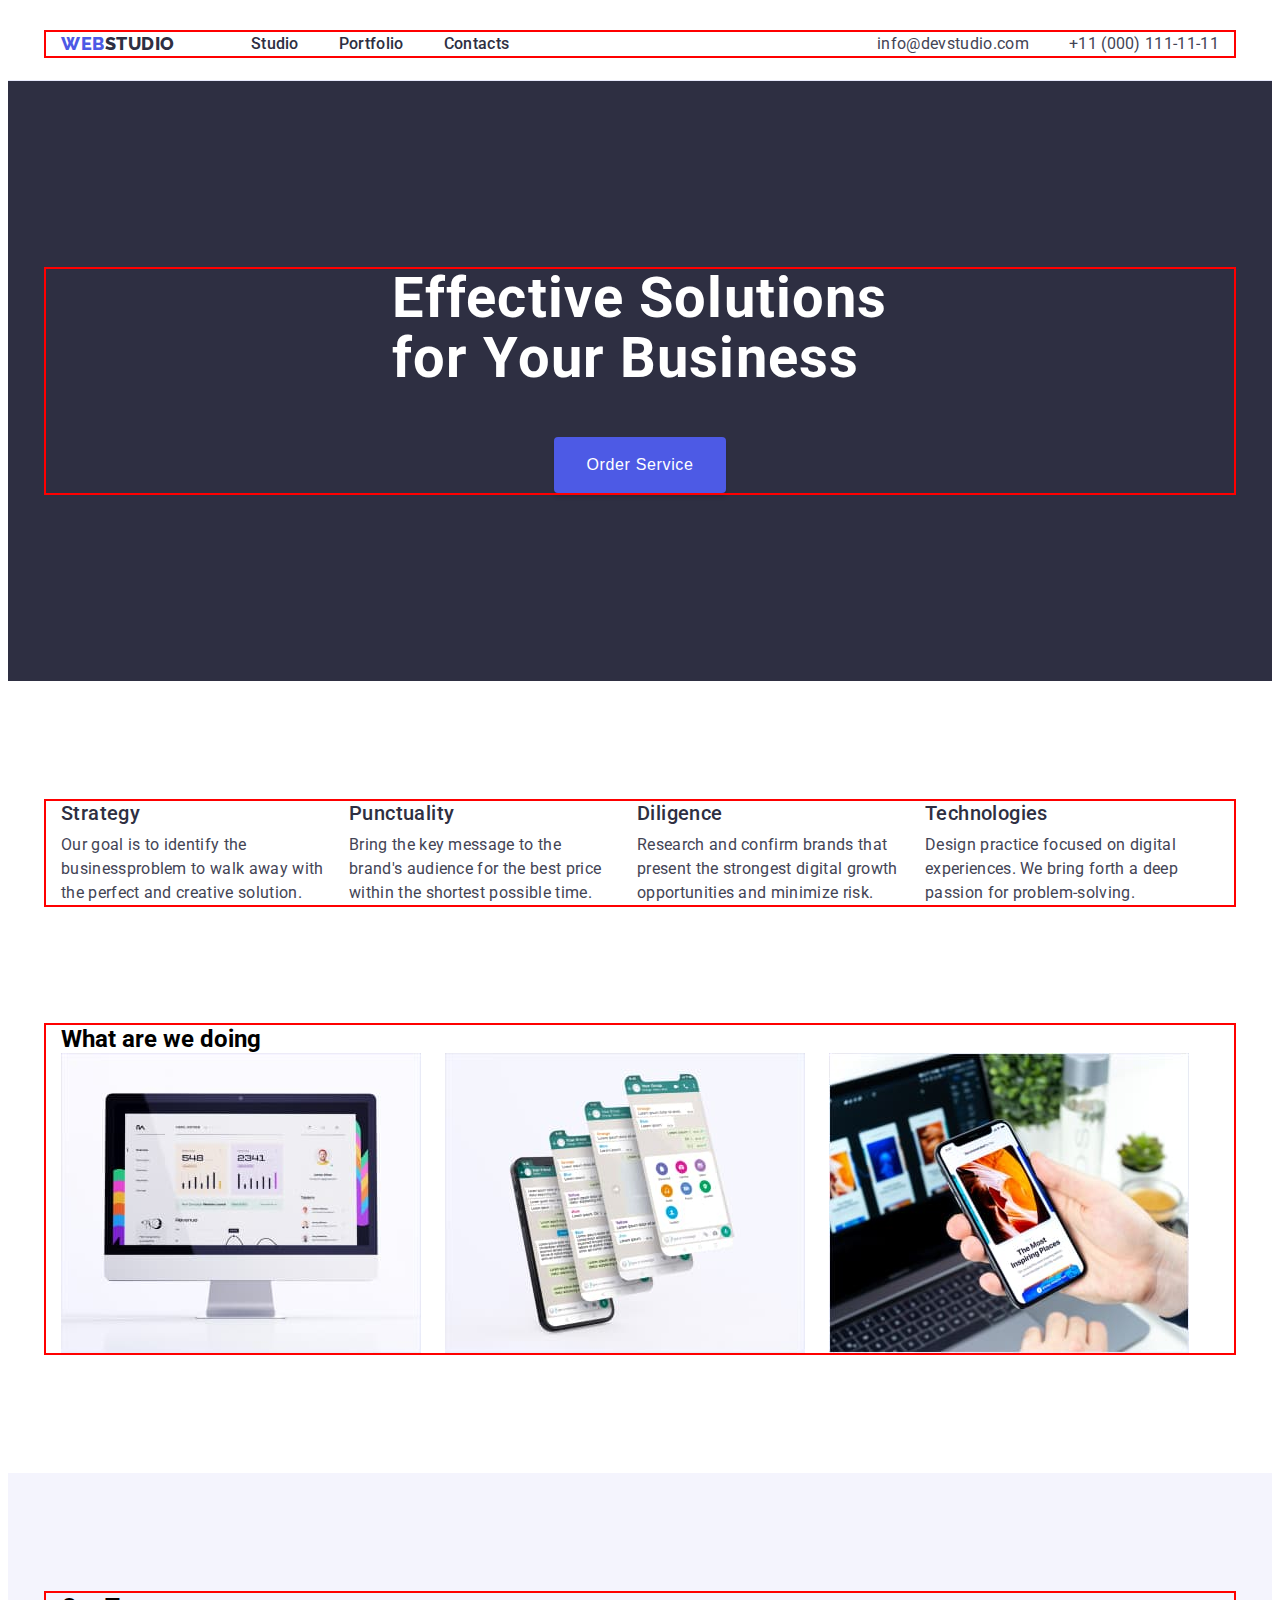
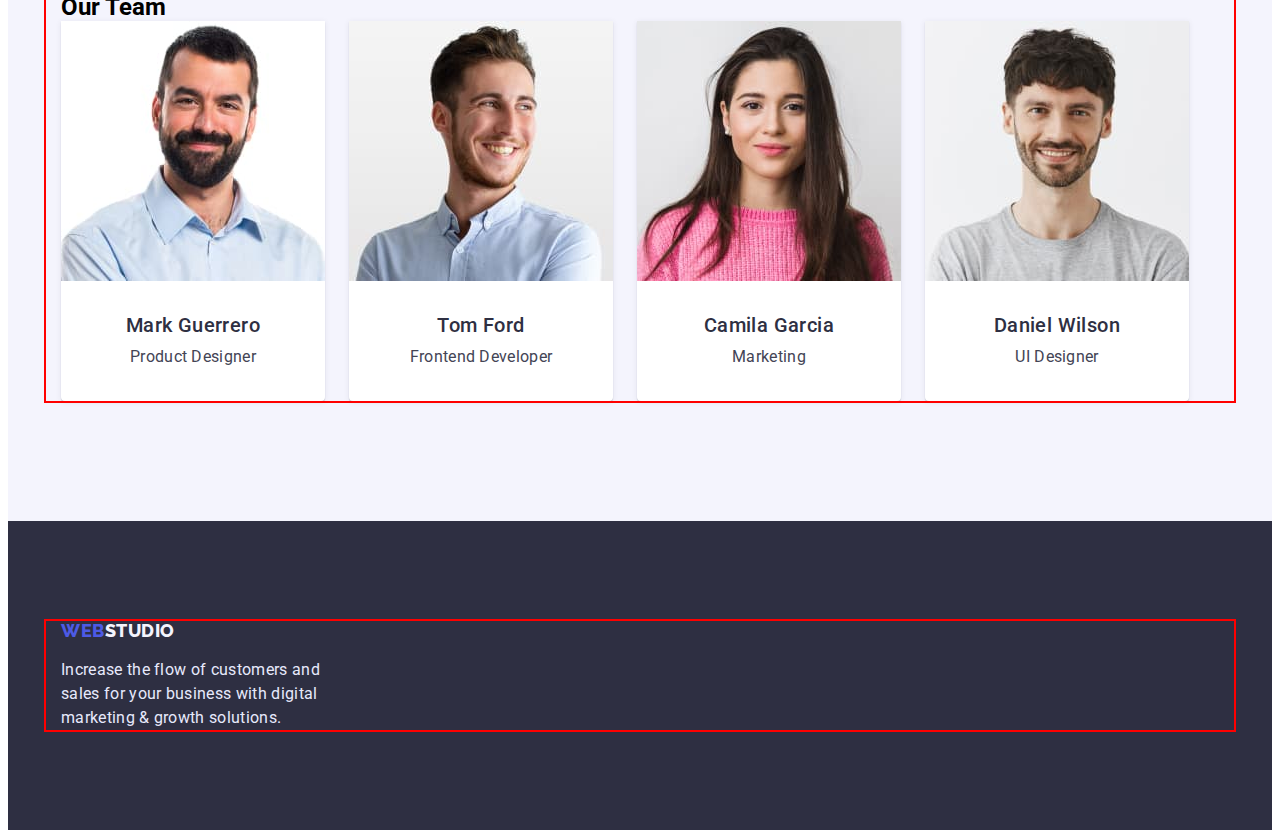
==== index.html @ b6e109b3 "new homework-4" ====
<!DOCTYPE html>
<html lang="en">

<head>
  <meta charset="UTF-8">
  <meta http-equiv="X-UA-Compatible" content="IE=edge">
  <meta name="viewport" content="width=device-width, initial-scale=1.0">
  <title>WebStudio</title>
  <link rel="preconnect" href="https://fonts.googleapis.com">
  <link rel="preconnect" href="https://fonts.gstatic.com" crossorigin>
  <link href="https://fonts.googleapis.com/css2?family=Raleway:wght@800&family=Roboto:wght@400;500;700;900&display=swap"
    rel="stylesheet" />
  <link rel="stylesheet" href="https://cdnjs.cloudflare.com/ajax/libs/modern-normalize/1.1.0/modern-normalize.min.css"
      integrity="sha512-wpPYUAdjBVSE4KJnH1VR1HeZfpl1ub8YT/NKx4PuQ5NmX2tKuGu6U/JRp5y+Y8XG2tV+wKQpNHVUX03MfMFn9Q=="
      crossorigin="anonymous" referrerpolicy="no-referrer" />
  
  <link rel="stylesheet" href="./css/styles.css">
</head>

<body>

  <header class="header">
    <div class="container header-container">
    <nav class="header-nav">
      <a class="header-logo link" href="/"><span class="header-logo-web">Web</span>Studio</a>
      <ul class="header-menu list">
        <li class="header-menu-item">
          <a class="header-menu-link link" href="#Studio">Studio</a>
        </li>
        <li class="header-menu-item">
          <a class="header-menu-link link" href="./portfolio.html">Portfolio</a>
        </li>
        <li class="header-menu-item">
          <a class="header-menu-link link" href="#Contacts">Contacts</a>
        </li>
      </ul>
    </nav>
    <address class="address">
      <ul class="address-menu list">
        <li class="address-item">
          <a class="mail link" href="mailto:info@devstudio.com">info@devstudio.com</a>
        </li>
        <li class="address-item">
          <a class="phone-number link" href="tel:+11(000)1111111">+11 (000) 111-11-11</a>
        </li>
      </ul>
    </address>
  </div>
  </header>

  <main>

    <section class="hero">
      <div class="container">
      <h1 class="hero-title">Effective Solutions for Your Business</h1>
      <button class="btn" type="button">Order Service</button>
      </div>
    </section>

    <section class="section">
      <div class="container">
      <h2 class="visually-hidden">features</h2>
      <ul class="features-menu list">
        <li class="features-item">
          <h3 class="features-title">Strategy</h3>
          <p class="features-text">
            Our goal is to identify the businessproblem to walk away with the
            perfect and creative solution.
          </p>
        </li>
      <li class="features-item">
          <h3 class="features-title">Punctuality</h3>
          <p class="features-text">
            Bring the key message to the brand's audience for the best price
            within the shortest possible time.
          </p>
        </li>
        <li class="features-item">
          <h3 class="features-title">Diligence</h3>
          <p class="features-text">
            Research and confirm brands that present the strongest digital
            growth opportunities and minimize risk.
          </p>
        </li>
        <li class="features-item">
          <h3 class="features-title">Technologies</h3>
          <p class="features-text">
            Design practice focused on digital experiences. We bring forth a
            deep passion for problem-solving.
          </p>
        </li>
      </ul>
    </div>
    </section>

    <section class="product">
      <div class="container">
      <h2 class="title">What are we doing</h2>
      <ul class="product-menu">
        <li class="product-item list">
          <img class="product-foto" src="./images/section2(1)/monitor.img.1.jpg" alt="monitor" width="360"
            height="300" />
        </li>
        <li class="product-item list">
          <img class="product-foto" src="./images/section2(1)/phone.img.2.jpg" alt="phone" width="360" height="300" />
        </li>
        <li class="product-item list">
          <img class="product-foto" src="./images/section2(1)/phone.img.3.jpg" alt="phone" width="360" height="300" />
        </li>
      </ul>
    </div>
    </section>

    <section class="team-section section">
      <div class="container">
      <h2 class="title">Our Team</h2>
      <ul class="team-menu foto">
        <li class="team-item list">
          <img class="team-foto" src="./images/section3(1)/mark-guerrero.img.jpg" alt="photos of employees" width="264"
            height="260" />
            <div class="team-description">
          <h3 class="team-title-foto">Mark Guerrero</h3>
          <p class="team-text">Product Designer</p>
        </div>
        </li>
        <li class="team-item list">
          <img class="team-foto" src="./images/section3(1)/tom-ford.img.jpg" alt="photos of employees" width="264"
            height="260" />
            <div class="team-description">
          <h3 class="team-title-foto">Tom Ford</h3>
          <p class="team-text">Frontend Developer</p>
        </div>
        </li>
        <li class="team-item list">
          <img class="team-foto" src="./images/section3(1)/camila-garcia.img.jpg" alt="photos of employees" width="264"
            height="260" />
            <div class="team-description">
          <h3 class="team-title-foto">Camila Garcia</h3>
          <p class="team-text">Marketing</p>
        </div>
        </li>
        <li class="team-item list">
          <img class="team-foto" src="./images/section3(1)/daniel-wilson.img.jpg" alt="photos of employees" width="264"
            height="260" />
            <div class="team-description">
          <h3 class="team-title-foto">Daniel Wilson</h3>
          <p class="team-text">UI Designer</p>
        </div>
        </li>
      </ul>
    </div>
    </section>
  </main>

  <footer class="footer"> 
    <div class="container">
    <a class="footer-link link" href="./index.html"><span class="logo-web">Web</span>Studio</a>
    <p class="footer-text">
      Increase the flow of customers and sales for your business with digital
      marketing & growth solutions.
    </p>
  </div>
  </footer>
</body>

</html>
---- css/styles.css ----
:root {

    --acent-color: #404BBF;
    --primary-acent-color: #E7E9FC;
    --secondary-acent-color: #4D5AE5;
    --tertiary-acent-color: #F4F4FD;
    --primary-font: 'Roboto', sans-serif;
    --secondary-font: 'Raleway', sans-serif;
    --primary-text-color: #2E2F42;
    --secondary-text-color: #434455;
    --tertiary-text-color: #FFFFFF;
}

ul {
    list-style: none;
    padding: 0;
    margin: 0;
}

h1,
h2,
h3,
p {
    margin: 0;
    margin-bottom: 0;
}

a {
    text-decoration: none;
}

img {
    display: block;
    height: auto;
    width: 100%;
}

address {
    font-style: normal;
}

.visually-hidden {
    position: absolute;
    width: 1px;
    height: 1px;
    margin: -1px;
    border: 0;
    padding: 0;

    white-space: nowrap;
    clip-path: inset(100%);
    clip: rect(0 0 0 0);
    overflow: hidden;
}

.list {
    list-style: none;
}

.link {
    text-decoration: none;
}


body {
    font-family: var(--primary-font);
    background-color: var(--tertiary-text-color)
}

.container {
    width: 1158px;
    margin-left: auto;
    margin-right: auto;
    padding-left: 15px;
    padding-right: 15px;
    outline: 2px solid red;
}

.title-two {
    margin-bottom: 72px;
    font-size: 36px;
    line-height: 1.11;
    text-align: center;
    letter-spacing: 0.02em;
    text-transform: capitalize;
    color: var(--primary-text-color);
}

.section {
    padding-top: 120px;
    padding-bottom: 120px;
}

/*============================= HEADER ====================== */

.header {
    padding-top: 24px;
    padding-bottom: 24px;
    border-bottom: 1px solid #E7E9FC;
}

.header-container {
    display: flex;
    align-items: center;
    justify-content: space-between;
}

.header-nav {
    display: flex;
    align-items: center;
}

.header-logo {
    font-family: var(--secondary-font);
    font-weight: 800;
    font-size: 18px;
    line-height: 1.33;
    letter-spacing: 0.03em;
    text-transform: uppercase;
    color: var(--primary-text-color);
    margin-right: 76px;
}

.header-logo-web {
    font-family: var(--secondary-font);
    font-weight: 800;
    font-size: 18px;
    line-height: 1.33;
    letter-spacing: 0.03em;
    text-transform: uppercase;
    color: var(--secondary-acent-color);
}

.header-menu {
    display: flex;
    align-items: center;
}

.header-menu-item:not(:last-child) {
    margin-right: 40px;
}

.header-menu-link {
    font-weight: 500;
    line-height: 1.5;
    letter-spacing: 0.02em;
    color: var(--primary-text-color);
}

.header-menu-link:hover,
.header-menu-link:focus {
    color: var(--acent-color);
}

.address-menu {
    display: flex;
    align-items: center;
}

.mail {
    font-style: normal;
    line-height: 1.5;
    letter-spacing: 0.02em;
    color: var(--secondary-text-color);
    margin-right: 40px;
}

.mail:hover,
.mail:focus {
    color: var(--acent-color);
}

.phone-number {
    font-style: normal;
    font-size: 16px;
    line-height: 1.5;
    letter-spacing: 0.02em;

    color: var(--secondary-text-color);
}

.phone-number:hover,
.phone-number:focus {
    color: var(--acent-color);
}


/*===================== MEIN =====================*/

/*===================== HERO =====================*/

.hero {
    padding-top: 188px;
    padding-bottom: 188px;
    background: var(--primary-text-color)
}

.hero-title {
    font-size: 56px;
    line-height: 1.07;
    letter-spacing: 0.02em;
    margin-bottom: 48px;
    max-width: 496px;
    margin-left: auto;
    margin-right: auto;

    color: var(--tertiary-text-color);
}

.btn {
    font-weight: 500;
    font-size: 16px;
    line-height: 1.5;
    letter-spacing: 0.04em;
    display: block;
    align-items: center;
    margin-left: auto;
    margin-right: auto;
    min-width: 169px;
    padding: 16px 32px;
    color: var(--tertiary-text-color);
    background-color: var(--secondary-acent-color);
    box-shadow: 0px 4px 4px rgba(0, 0, 0, 0.15);
    border-radius: 4px;
    border: none;
    cursor: pointer;

}

.text-btn:hover,
.text-btn:focus {
    background-color: var(--acent-color);
    color: var(--tertiary-text-color);
}

/* ====================== FEATURES ================= */

.features-menu {
    display: flex;
    gap: 24px;
}

.features-item {
    width: 264px;
}

.features-title {
    font-weight: 500;
    font-size: 20px;
    line-height: 1.2;
    letter-spacing: 0.02em;
    margin-bottom: 8px;
    color: var(--primary-text-color);
}

.features-text {
    line-height: 1.5;
    letter-spacing: 0.02em;
    color: var(--secondary-text-color);
}

/* ======================= PRODUCT ================ */
.product {
    padding-bottom: 120px;
}

.product-menu {
    display: flex;
    gap: 24px;
}




/*  SECTION-TEAM   */

.section {
    padding-top: 120px;
    padding-bottom: 120px;
}

.team-section {
    background: var(--tertiary-acent-color)
}

.team-menu {
    display: flex;
    gap: 24px;
}

.team-item {
    background: #FFFFFF;
    box-shadow: 0px 1px 6px rgba(46, 47, 66, 0.08), 0px 1px 1px rgba(46, 47, 66, 0.16), 0px 2px 1px rgba(46, 47, 66, 0.08);
    border-radius: 0px 0px 4px 4px;
}

.team-description {
    padding-top: 32px;
    padding-bottom: 32px;
}

.team-title-foto {
    margin-bottom: 8px;
    font-weight: 500;
    font-size: 20px;
    line-height: 1.2;
    text-align: center;
    letter-spacing: 0.02em;

    color: var(--primary-text-color);
}

.team-text {
    line-height: 1.5;
    text-align: center;
    letter-spacing: 0.02em;
    color: var(--secondary-text-color);
}

/* ========= PORTFOLIO ============ */

.portfolio {
    padding-top: 96px;
    padding-bottom: 120px;
}

.filter-btn {
    margin-bottom: 72px;
    display: block;
    font-weight: 500;
    font-size: 16px;
    line-height: 1.5;
    letter-spacing: 0.04em;
    padding: 12px 24px;
    border: 1px solid #E7E9FC;
    border-radius: 4px;
    color: var(--acent-color);
    background: var(--tertiary-acent-color);
}

.filter-menu {
    justify-content: center;
    display: flex;
    gap: 24px;
}

.filter-btn:hover,
.filter-btn:focus {
    background-color: var(--acent-color);
    color: var(--tertiary-text-color);
}

.portfolio-menu {
    display: flex;
    align-items: center;
    flex-wrap: wrap;
    gap: 24px;

}

.portfolio-item {
    flex-basis: calc((100% - 234) / 9);
}

.portfolio-description {
    
    background: #FFFFFF;
    border: 1px solid #E7E9FC;
    padding-top: 32px;
    padding-bottom: 32px;
    padding-left: 16px;
}

.portfolio-title {
    font-weight: 500;
    font-size: 20px;
    line-height: 1.2;
    letter-spacing: 0.02em;
    margin-bottom: 8px;
    color: var(--primary-text-color);
}

.portfolio-text {
    line-height: 1.5;
    letter-spacing: 0.02em;
    color: var(--secondary-text-color);
}


/*=================== FOOTER ============ */

.footer {
    padding-top: 100px;
    padding-bottom: 100px;
    background: var(--primary-text-color);
}

.footer-link {

    font-family: var(--secondary-font);
    font-weight: 800;
    font-size: 18px;
    line-height: 1.16;
    letter-spacing: 0.03em;
    text-transform: uppercase;

    color: var(--tertiary-acent-color);
}

.logo-web {

    font-family: var(--secondary-font);
    font-weight: 800;
    font-size: 18px;
    line-height: 1.16;
    letter-spacing: 0.03em;
    text-transform: uppercase;
    color: var(--secondary-acent-color)
}

.footer-text {
    margin-top: 16px;
    max-width: 264px;
    line-height: 1.5;
    letter-spacing: 0.02em;
    color: var(--primary-acent-color);
}
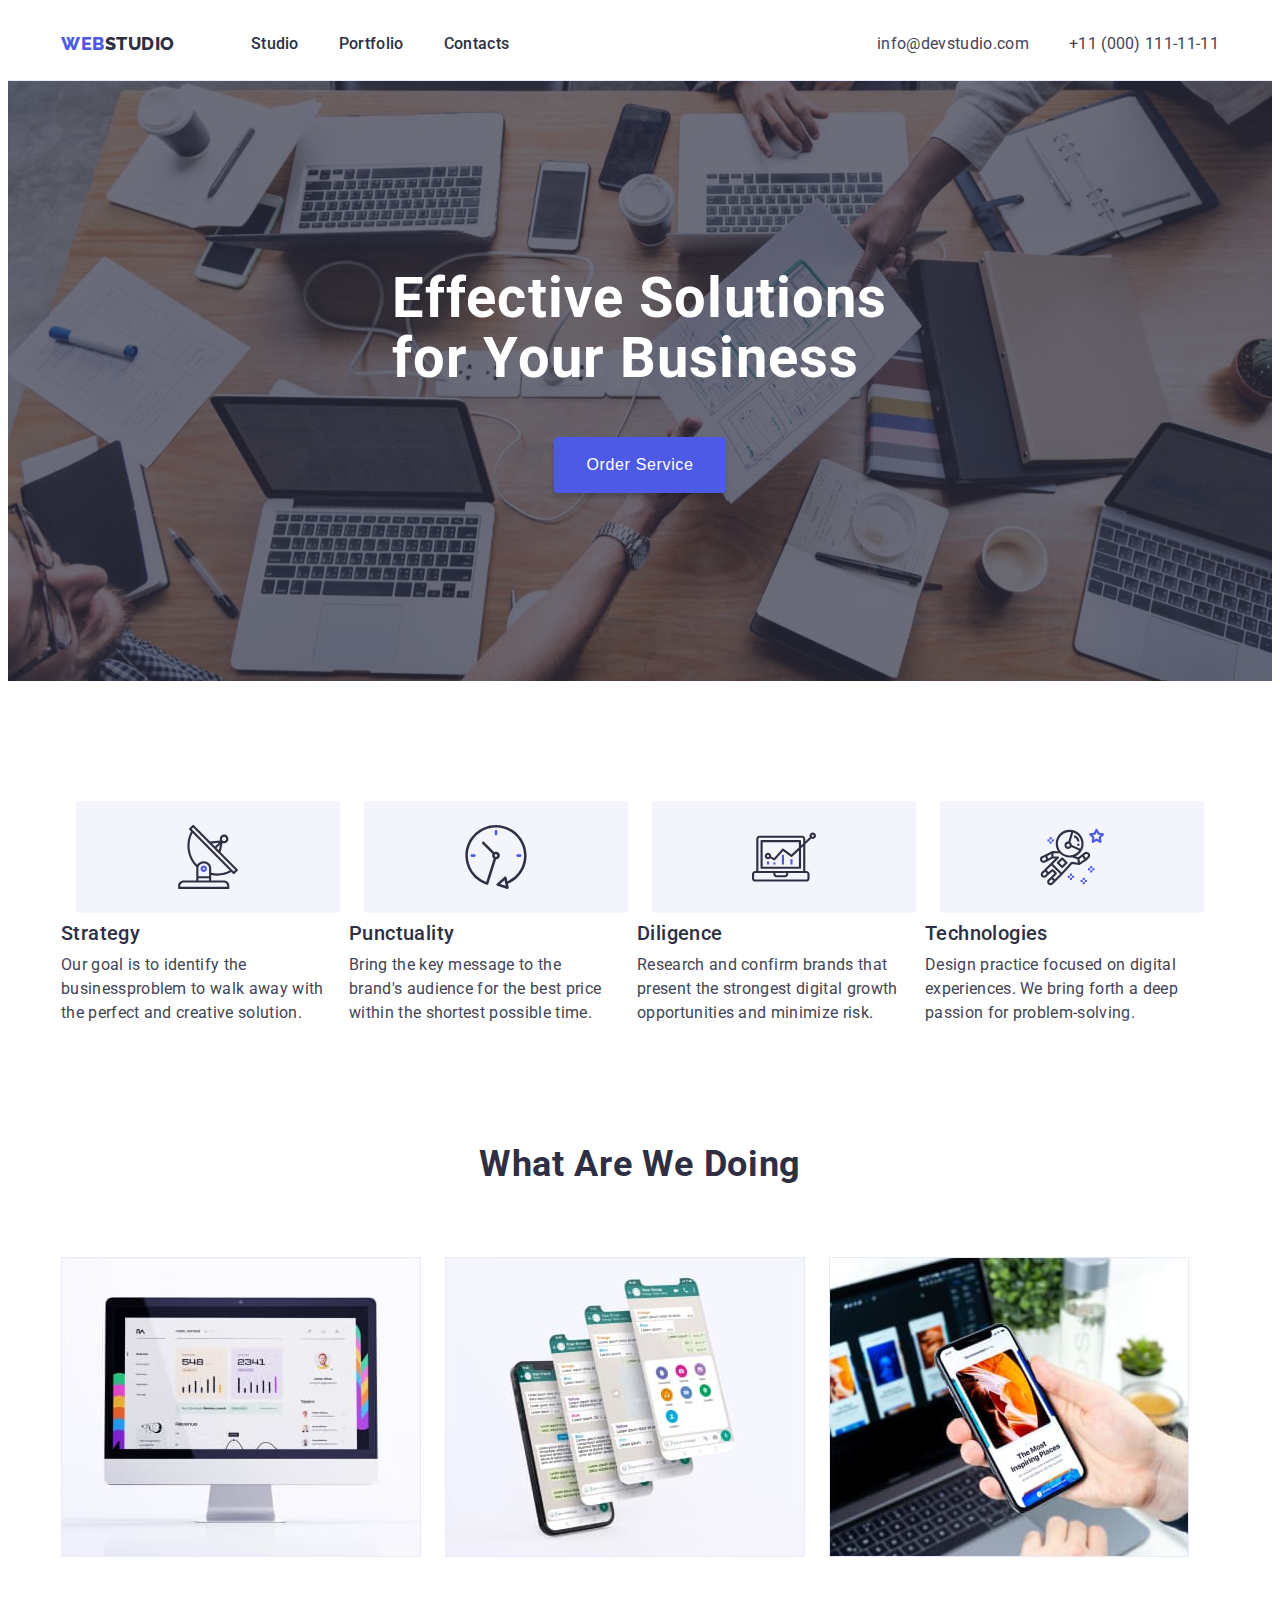
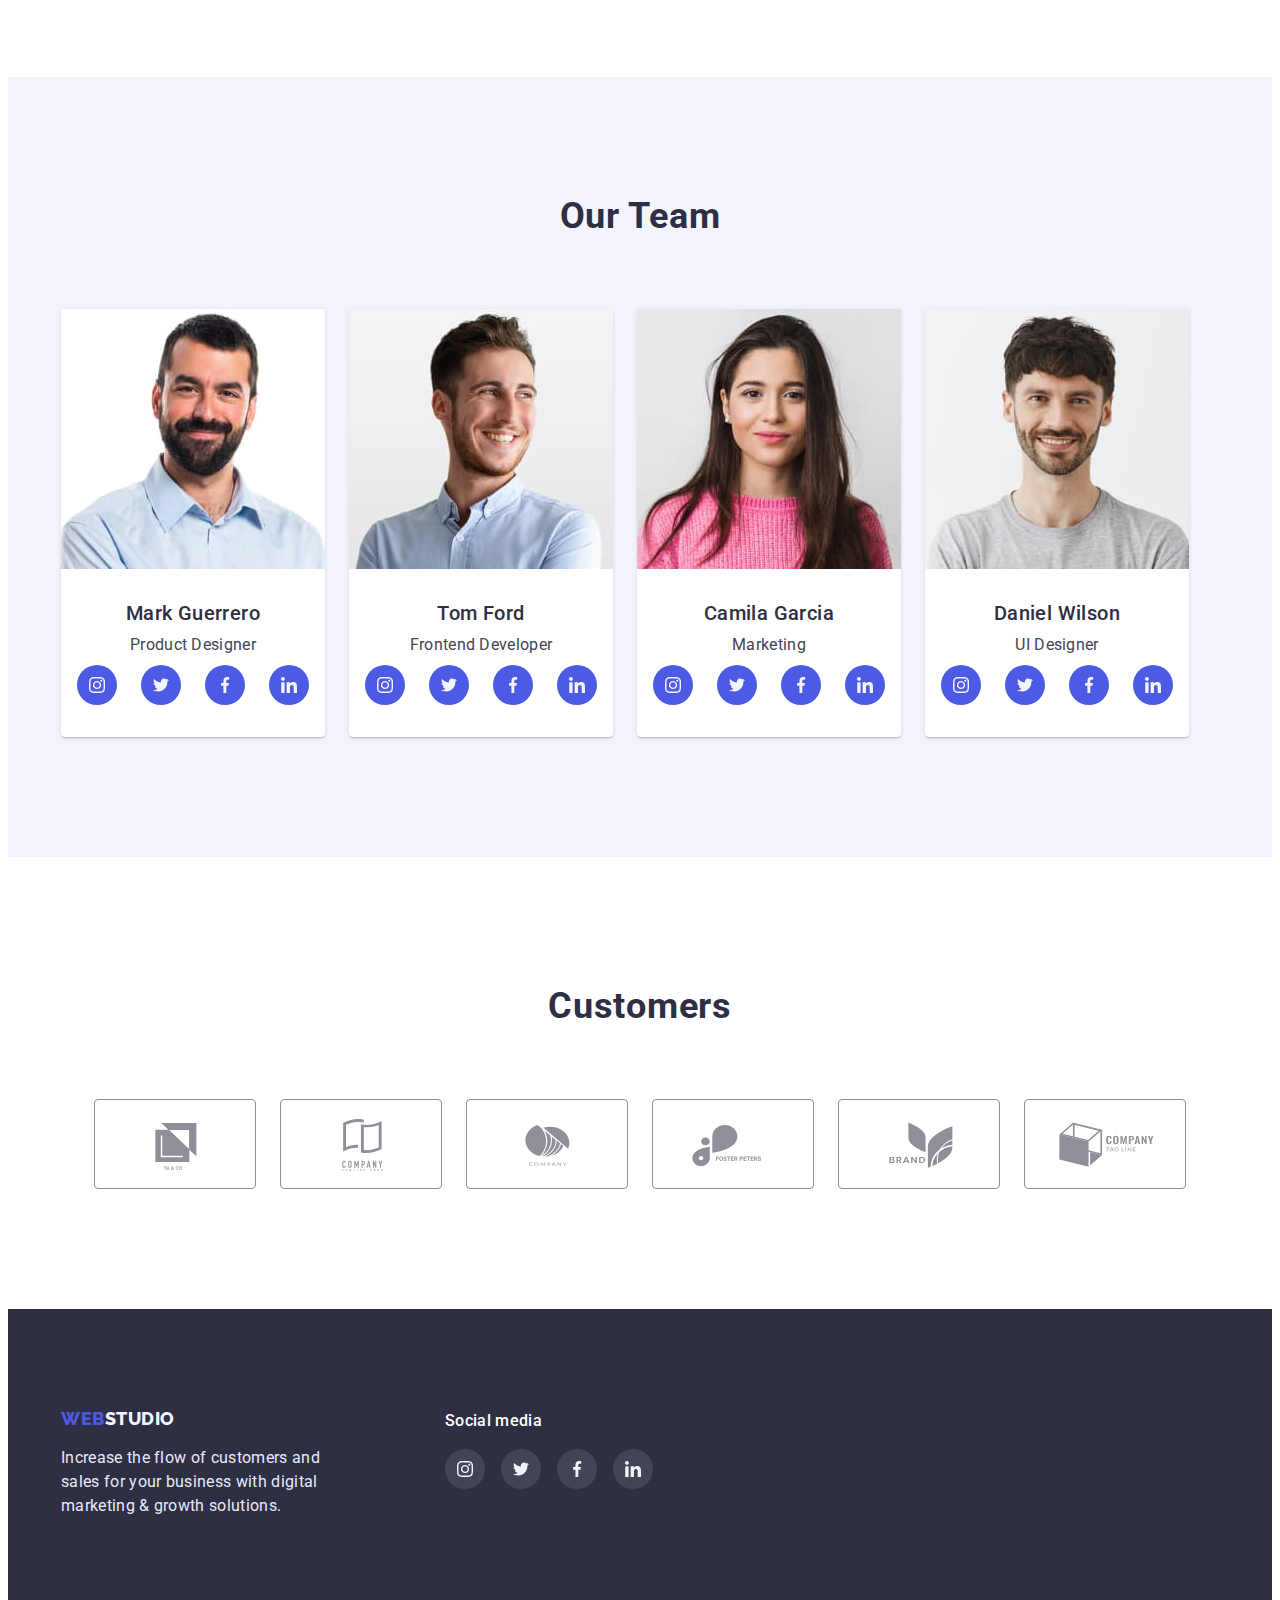
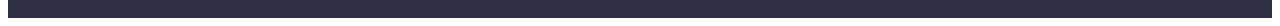
==== commit a2953d46: "finish homework-4" ====
--- a/index.html
+++ b/index.html
@@ -60,6 +60,36 @@
     <section class="section">
       <div class="container">
       <h2 class="visually-hidden">features</h2>
+      <ul class="social-list">
+        <li class="features-social-list-item">
+          <a href="" class="features-social-list-link">
+            <svg class="features-socisl-list-icon" width="64" height="64">
+              <use href="./images/sprite.svg.svg#icon-antenna-1"></use>
+            </svg>
+          </a>
+        </li>
+        <li class="features-social-list-item">
+          <a href="" class="features-social-list-link">
+            <svg class="features-socisl-list-icon" width="64" height="64">
+              <use href="./images/sprite.svg.svg#icon-clock-1"></use>
+            </svg>
+          </a>
+        </li>
+        <li class="features-social-list-item">
+          <a href="" class="features-social-list-link">
+            <svg class="features-socisl-list-icon" width="64" height="64">
+              <use href="./images/sprite.svg.svg#icon-diagram-1"></use>
+            </svg>
+          </a>
+        </li>
+        <li class="features-social-list-item">
+          <a href="" class="features-social-list-link">
+            <svg class="features-socisl-list-icon" width="64" height="64">
+              <use href="./images/sprite.svg.svg#icon-astronaut-1"></use>
+            </svg>
+          </a>
+        </li>
+      </ul>
       <ul class="features-menu list">
         <li class="features-item">
           <h3 class="features-title">Strategy</h3>
@@ -121,6 +151,36 @@
             <div class="team-description">
           <h3 class="team-title-foto">Mark Guerrero</h3>
           <p class="team-text">Product Designer</p>
+          <ul class="social-list list">
+            <li class="social-list-item">
+              <a href="" class="social-list-link">
+                <svg class="socisl-list-icon" width="16" height="16" >
+                  <use href="./images/sprite.svg.svg#icon-instagram-2"></use>
+                </svg>
+              </a>
+            </li>
+            <li class="social-list-item">
+              <a href="" class="social-list-link">
+                <svg class="socisl-list-icon" width="16" height="16" >
+                  <use href="./images/sprite.svg.svg#icon-twitter-1"></use>
+                </svg>
+              </a>
+            </li>
+            <li class="social-list-item">
+              <a href="" class="social-list-link">
+                <svg class="socisl-list-icon" width="16" height="16" >
+                  <use href="./images/sprite.svg.svg#icon-facebook-1"></use>
+                </svg>
+              </a>
+            </li>
+            <li class="social-list-item">
+              <a href="" class="social-list-link">
+                <svg class="socisl-list-icon" width="16" height="16" >
+                  <use href="./images/sprite.svg.svg#icon-linkedin-1"></use>
+                </svg>
+              </a>
+            </li>
+          </ul>
         </div>
         </li>
         <li class="team-item list">
@@ -129,6 +189,36 @@
             <div class="team-description">
           <h3 class="team-title-foto">Tom Ford</h3>
           <p class="team-text">Frontend Developer</p>
+          <ul class="social-list list">
+            <li class="social-list-item">
+              <a href="" class="social-list-link">
+                <svg class="socisl-list-icon" width="16" height="16">
+                  <use href="./images/sprite.svg.svg#icon-instagram-2"></use>
+                </svg>
+              </a>
+            </li>
+            <li class="social-list-item">
+              <a href="" class="social-list-link">
+                <svg class="socisl-list-icon" width="16" height="16">
+                  <use href="./images/sprite.svg.svg#icon-twitter-1"></use>
+                </svg>
+              </a>
+            </li>
+            <li class="social-list-item">
+              <a href="" class="social-list-link">
+                <svg class="socisl-list-icon" width="16" height="16">
+                  <use href="./images/sprite.svg.svg#icon-facebook-1"></use>
+                </svg>
+              </a>
+            </li>
+            <li class="social-list-item">
+              <a href="" class="social-list-link">
+                <svg class="socisl-list-icon" width="16" height="16">
+                  <use href="./images/sprite.svg.svg#icon-linkedin-1"></use>
+                </svg>
+              </a>
+            </li>
+          </ul>
         </div>
         </li>
         <li class="team-item list">
@@ -137,6 +227,36 @@
             <div class="team-description">
           <h3 class="team-title-foto">Camila Garcia</h3>
           <p class="team-text">Marketing</p>
+          <ul class="social-list list">
+            <li class="social-list-item">
+              <a href="" class="social-list-link">
+                <svg class="socisl-list-icon" width="16" height="16">
+                  <use href="./images/sprite.svg.svg#icon-instagram-2"></use>
+                </svg>
+              </a>
+            </li>
+            <li class="social-list-item">
+              <a href="" class="social-list-link">
+                <svg class="socisl-list-icon" width="16" height="16">
+                  <use href="./images/sprite.svg.svg#icon-twitter-1"></use>
+                </svg>
+              </a>
+            </li>
+            <li class="social-list-item">
+              <a href="" class="social-list-link">
+                <svg class="socisl-list-icon" width="16" height="16">
+                  <use href="./images/sprite.svg.svg#icon-facebook-1"></use>
+                </svg>
+              </a>
+            </li>
+            <li class="social-list-item">
+              <a href="" class="social-list-link">
+                <svg class="socisl-list-icon" width="16" height="16">
+                  <use href="./images/sprite.svg.svg#icon-linkedin-1"></use>
+                </svg>
+              </a>
+            </li>
+          </ul>
         </div>
         </li>
         <li class="team-item list">
@@ -145,21 +265,151 @@
             <div class="team-description">
           <h3 class="team-title-foto">Daniel Wilson</h3>
           <p class="team-text">UI Designer</p>
+          <ul class="social-list list">
+            <li class="social-list-item">
+              <a href="" class="social-list-link">
+                <svg class="socisl-list-icon" width="16" height="16">
+                  <use href="./images/sprite.svg.svg#icon-instagram-2"></use>
+                </svg>
+              </a>
+            </li>
+            <li class="social-list-item">
+              <a href="" class="social-list-link">
+                <svg class="socisl-list-icon" width="16" height="16">
+                  <use href="./images/sprite.svg.svg#icon-twitter-1"></use>
+                </svg>
+              </a>
+            </li>
+            <li class="social-list-item">
+              <a href="" class="social-list-link">
+                <svg class="socisl-list-icon" width="16" height="16">
+                  <use href="./images/sprite.svg.svg#icon-facebook-1"></use>
+                </svg>
+              </a>
+            </li>
+            <li class="social-list-item">
+              <a href="" class="social-list-link">
+                <svg class="socisl-list-icon" width="16" height="16">
+                  <use href="./images/sprite.svg.svg#icon-linkedin-1"></use>
+                </svg>
+              </a>
+            </li>
+          </ul>
         </div>
         </li>
       </ul>
     </div>
     </section>
+    
+
+    <section class="customers">
+      <div class="container">
+       <h2 class="customers-title">Customers</h2>
+       <ul class="customers-list">
+        <li class="customers-item">
+          <a href="" class="customers-link">
+            <div class="customers-out">
+            <svg class="customers-svg">
+              <use href="./images/sprite.svg2.svg#icon-Logo"></use>
+            </svg>
+          </div>
+          </a>
+        </li>
+        <li class="customers-list-item">
+          <a href="" class="customers-link">
+            <div class="customers-out">
+              <svg class="customers-svg"> 
+              <use href="./images/sprite.svg2.svg#icon-Logo-1"></use>
+            </svg>
+          </div>
+          </a>
+        </li>
+        <li class="customers-item">
+          <a href="" class="customers-link">
+            <div class="customers-out">
+              <svg class="customers-svg"> 
+              <use href="./images/sprite.svg2.svg#icon-Logo-2"></use>
+            </svg>
+           </div>
+          </a>
+        </li>
+        <li class="customers-item">
+          <a href="" class="customers-link">
+            <div class="customers-out">
+            
+            <svg class="customers-svg">
+              <use href="./images/sprite.svg2.svg#icon-Logo-3"></use>
+            </svg>
+          </div>
+          </a>
+        </li>
+        <li class="customers-item">
+          <a href="" class="customers-link">
+            <div class="customers-out">
+             <svg class="customers-svg">
+              <use href="./images/sprite.svg2.svg#icon-Logo-4"></use>
+            </svg>
+            </div>
+          </a>
+          </li>
+        <li class="customers-item">
+          <a href="" class="customers-link">
+            <div class="customers-out">
+            <svg class="customers-svg"> 
+              <use href="./images/sprite.svg2.svg#icon-Logo-5"></use>
+            </svg>
+          </div>
+          </a>
+        </li>
+       </ul>
+      </div>
+    </section>
   </main>
 
-  <footer class="footer"> 
-    <div class="container">
+  <footer class="footer">
+     
+    <div class="container futer-container">
+      <div class="container-logo">
     <a class="footer-link link" href="./index.html"><span class="logo-web">Web</span>Studio</a>
     <p class="footer-text">
       Increase the flow of customers and sales for your business with digital
       marketing & growth solutions.
     </p>
   </div>
+  <div class="container-text">
+    <p class="footer-text-text">Social media</p>
+    <ul class="footer-list list">
+      <li class="footer-list-item">
+        <a href="" class="footer-list-link">
+          <svg class="footer-list-icon" width="16" height="16">
+            <use href="./images/sprite.svg.svg#icon-instagram-2"></use>
+          </svg>
+        </a>
+      </li>
+      <li class="footer-list-item">
+        <a href="" class="footer-list-link">
+          <svg class="footer-list-icon" width="16" height="16">
+            <use href="./images/sprite.svg.svg#icon-twitter-1"></use>
+          </svg>
+        </a>
+      </li>
+      <li class="footer-list-item">
+        <a href="" class="footer-list-link">
+          <svg class="footer-list-icon" width="16" height="16">
+            <use href="./images/sprite.svg.svg#icon-facebook-1"></use>
+          </svg>
+        </a>
+      </li>
+      <li class="footer-list-item">
+        <a href="" class="footer-list-link">
+          <svg class="footer-list-icon" width="16" height="16">
+            <use href="./images/sprite.svg.svg#icon-linkedin-1"></use>
+          </svg>
+        </a>
+      </li>
+    </ul>
+  </div>
+  </div>
   </footer>
 </body>
 
--- a/css/styles.css
+++ b/css/styles.css
@@ -9,6 +9,7 @@
     --primary-text-color: #2E2F42;
     --secondary-text-color: #434455;
     --tertiary-text-color: #FFFFFF;
+    --icon-color: #8E8F99;
 }
 
 ul {
@@ -73,10 +74,10 @@
     margin-right: auto;
     padding-left: 15px;
     padding-right: 15px;
-    outline: 2px solid red;
-}
-
-.title-two {
+    /* outline: 2px solid red; */
+}
+
+.title {
     margin-bottom: 72px;
     font-size: 36px;
     line-height: 1.11;
@@ -86,10 +87,7 @@
     color: var(--primary-text-color);
 }
 
-.section {
-    padding-top: 120px;
-    padding-bottom: 120px;
-}
+
 
 /*============================= HEADER ====================== */
 
@@ -192,7 +190,10 @@
 .hero {
     padding-top: 188px;
     padding-bottom: 188px;
-    background: var(--primary-text-color)
+    background: var(--primary-text-color);
+   background-image: linear-gradient(rgba(46, 47, 66, 0.7), rgba(46, 47, 66, 0.7)), url('../images/hero/people-office\ 1.jpg');
+   background-size: cover;
+   
 }
 
 .hero-title {
@@ -235,6 +236,21 @@
 
 /* ====================== FEATURES ================= */
 
+
+.features-social-list-link {
+    margin-bottom: 8px;
+    display: flex;
+    justify-content: center;
+    align-items: center;
+    width: 40px;
+    height: 40px;
+    width: 264px;
+    height: 112px;
+    background: #F4F4FD;
+    border-radius: 4px;
+    gap: 24px;
+}
+
 .features-menu {
     display: flex;
     gap: 24px;
@@ -311,10 +327,33 @@
 }
 
 .team-text {
+    margin-bottom: 8px;
     line-height: 1.5;
     text-align: center;
     letter-spacing: 0.02em;
     color: var(--secondary-text-color);
+}
+
+.social-list {
+    display: flex;
+    justify-content: center;
+    gap: 24px;
+}
+
+.social-list-link {
+    display: flex;
+    justify-content: center;
+    align-items: center;
+    width: 40px;
+    height: 40px;
+    border-radius: 50%;
+    background-color: var(--secondary-acent-color);
+}
+
+.social-list-link:hover,
+.social-list-link:focus {
+    background-color: var(--acent-color);
+
 }
 
 /* ========= PORTFOLIO ============ */
@@ -386,13 +425,63 @@
     color: var(--secondary-text-color);
 }
 
-
+/* ============== customers =========== */
+
+.customers {
+    padding-top: 130px;
+    padding-bottom: 120px;
+}
+
+.customers-title {
+    margin-bottom: 72px;
+    font-size: 36px;
+    line-height: 1.11;
+    text-align: center;
+    letter-spacing: 0.02em;
+    text-transform: capitalize;
+    color: var(--primary-text-color);
+}
+
+.customers-list {
+   display: flex;
+    justify-content: center;
+    gap: 24px;
+}
+
+    .customers-out {
+    display: flex;
+    justify-content: center;
+    align-items: center; 
+    width: 160px;
+    height: 88px;
+    fill:var(--icon-color);
+    border: 1px solid var(--icon-color);
+    border-radius: 4px;
+    
+}
+
+.customers-svg { 
+   width: 104px;
+    height: 56px;    
+}
+
+.customers-out:hover,
+.customers-out:focus {
+    fill: var(--acent-color);
+    border: 1px solid var(--acent-color);
+}
 /*=================== FOOTER ============ */
 
 .footer {
+    
+    display: flex;
     padding-top: 100px;
     padding-bottom: 100px;
     background: var(--primary-text-color);
+}
+
+.futer-container {
+   display: flex;
 }
 
 .footer-link {
@@ -419,9 +508,40 @@
 }
 
 .footer-text {
+   margin-right: 120px;
     margin-top: 16px;
     max-width: 264px;
     line-height: 1.5;
     letter-spacing: 0.02em;
     color: var(--primary-acent-color);
+}
+.footer-text-text {
+    margin-bottom: 16px;
+    font-weight: 500;
+    font-size: 16px;
+    line-height: 1.5;
+    letter-spacing: 0.02em;
+     color: var(--tertiary-text-color);
+}
+
+.footer-list {
+    display: flex;
+    justify-content: center;
+    gap: 16px;
+}
+
+.footer-list-link {
+    
+    display: flex;
+    justify-content: center;
+    align-items: center;
+    width: 40px;
+    height: 40px;
+    border-radius: 50%;
+    background-color: rgba(255, 255, 255, 0.1);
+}
+
+.footer-list-link:hover,
+.footer-list-link:focus {
+    background-color: #31D0AA;
 }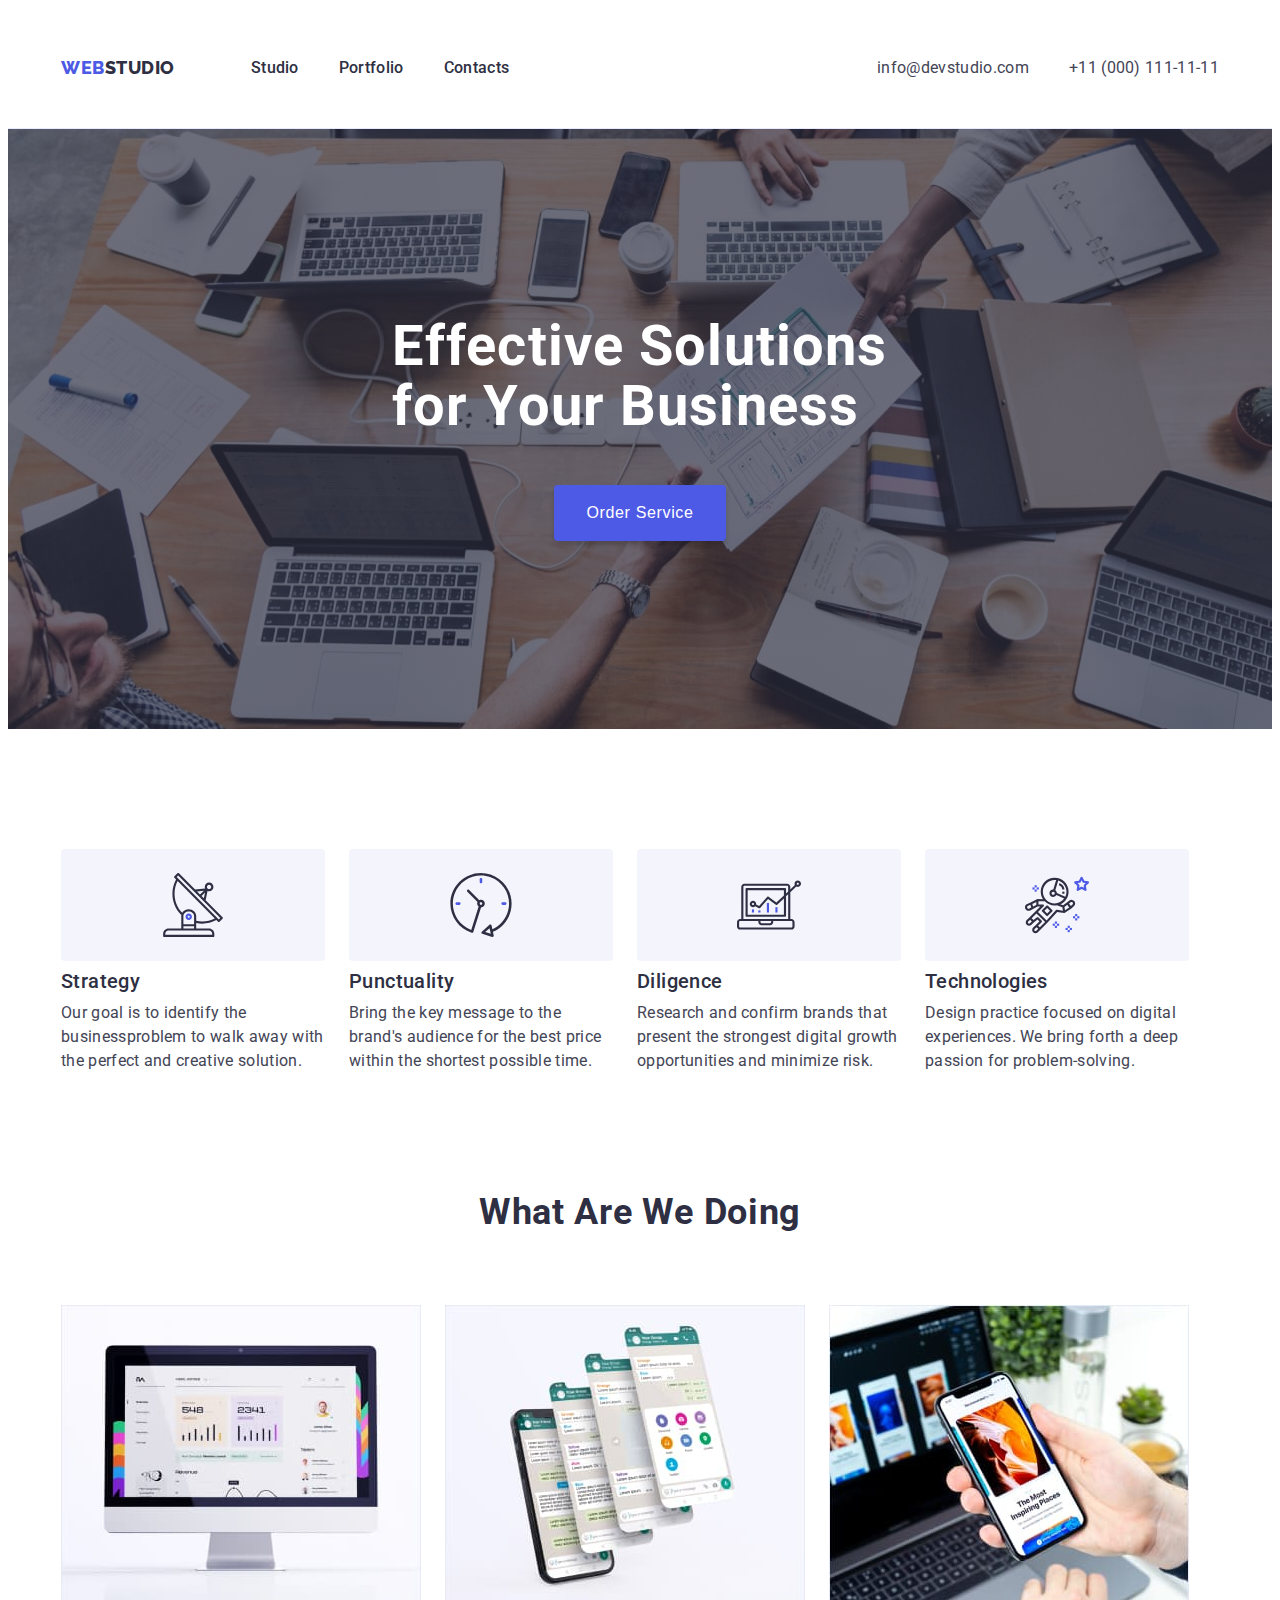
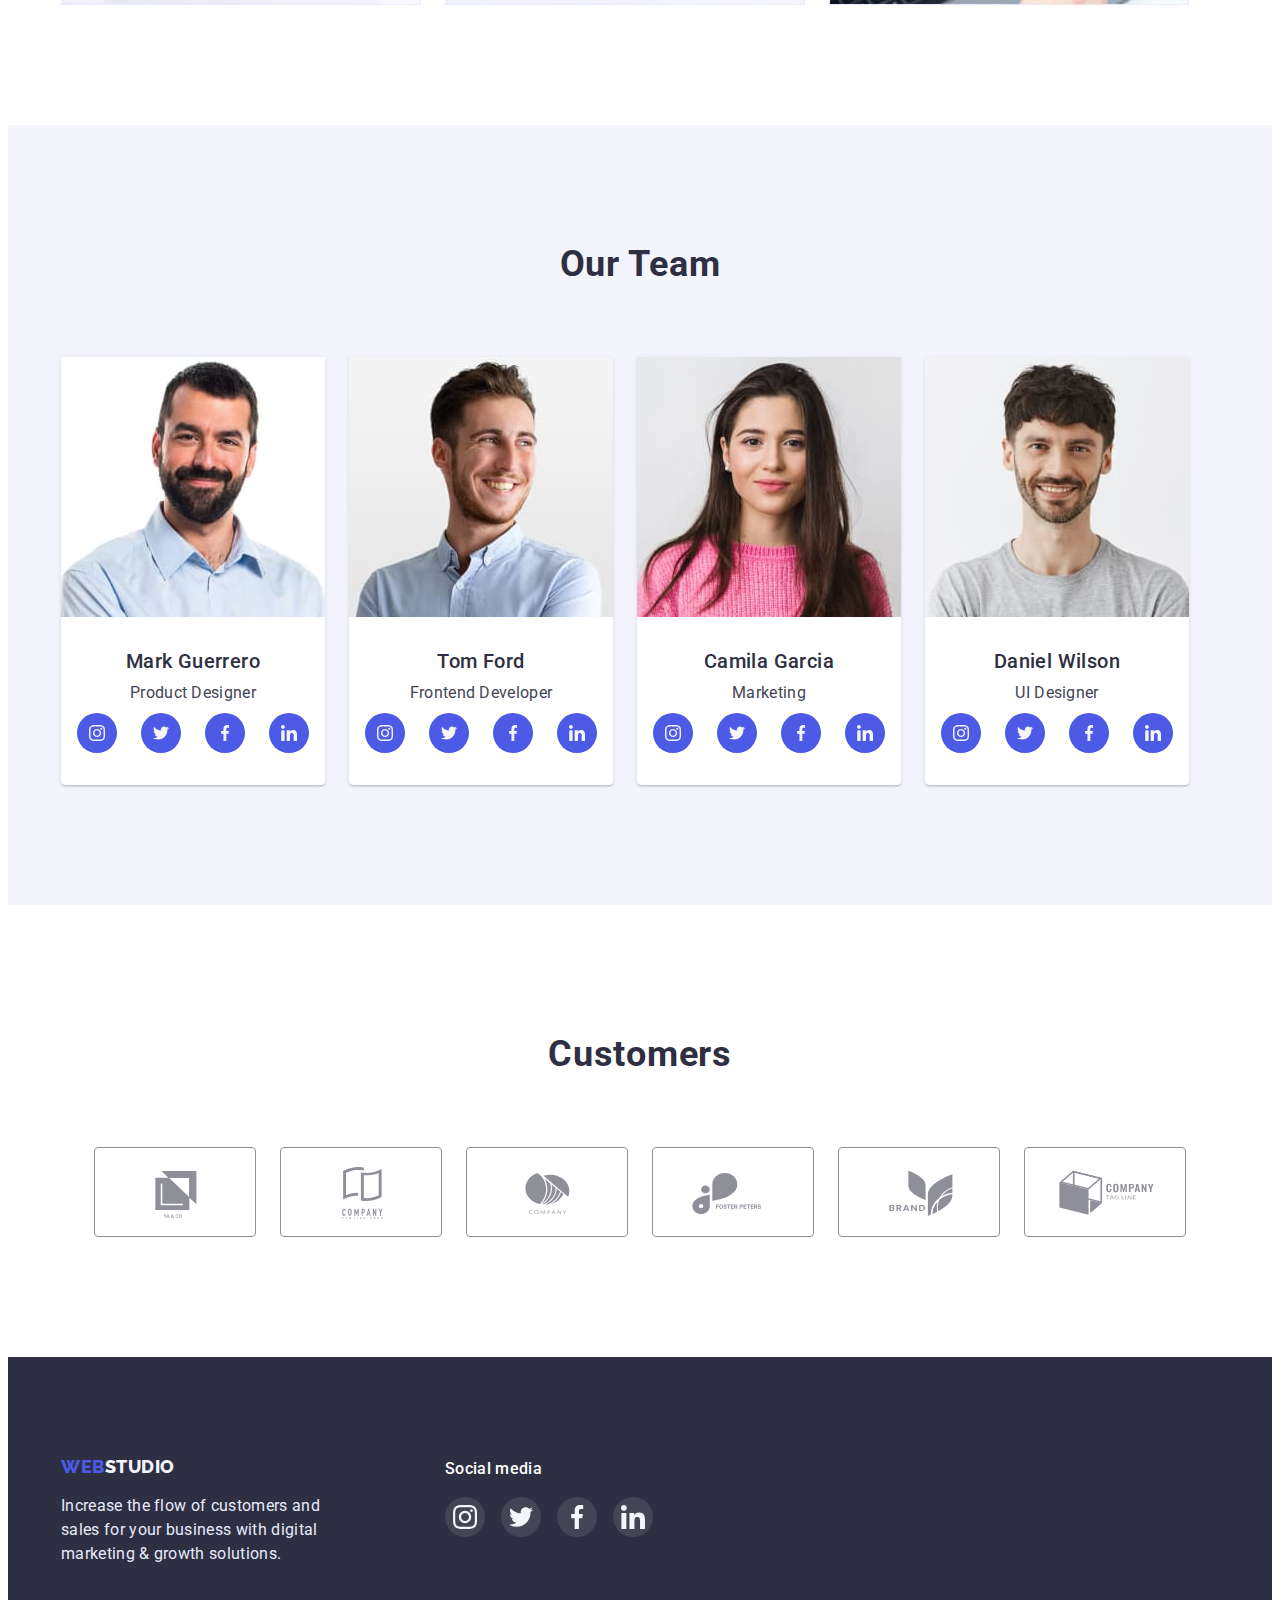
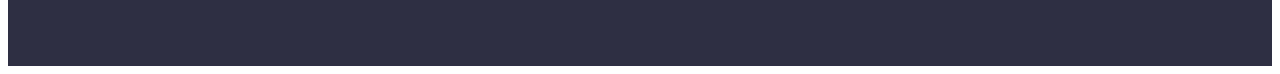
==== commit 6ab078d4: "finish homework-4" ====
--- a/index.html
+++ b/index.html
@@ -25,7 +25,7 @@
       <a class="header-logo link" href="/"><span class="header-logo-web">Web</span>Studio</a>
       <ul class="header-menu list">
         <li class="header-menu-item">
-          <a class="header-menu-link link" href="#Studio">Studio</a>
+          <a class="header-menu-link link" href="./index.html">Studio</a>
         </li>
         <li class="header-menu-item">
           <a class="header-menu-link link" href="./portfolio.html">Portfolio</a>
@@ -60,38 +60,14 @@
     <section class="section">
       <div class="container">
       <h2 class="visually-hidden">features</h2>
-      <ul class="social-list">
-        <li class="features-social-list-item">
-          <a href="" class="features-social-list-link">
-            <svg class="features-socisl-list-icon" width="64" height="64">
-              <use href="./images/sprite.svg.svg#icon-antenna-1"></use>
-            </svg>
-          </a>
-        </li>
-        <li class="features-social-list-item">
-          <a href="" class="features-social-list-link">
-            <svg class="features-socisl-list-icon" width="64" height="64">
-              <use href="./images/sprite.svg.svg#icon-clock-1"></use>
-            </svg>
-          </a>
-        </li>
-        <li class="features-social-list-item">
-          <a href="" class="features-social-list-link">
-            <svg class="features-socisl-list-icon" width="64" height="64">
-              <use href="./images/sprite.svg.svg#icon-diagram-1"></use>
-            </svg>
-          </a>
-        </li>
-        <li class="features-social-list-item">
-          <a href="" class="features-social-list-link">
-            <svg class="features-socisl-list-icon" width="64" height="64">
-              <use href="./images/sprite.svg.svg#icon-astronaut-1"></use>
-            </svg>
-          </a>
-        </li>
-      </ul>
+      
       <ul class="features-menu list">
         <li class="features-item">
+          <div class="features-social-list-link">
+            <svg class="features-socisl-list-icon" width="64" height="64">
+              <use href="./images/sprite.svg2.svg#icon-antenna-1"></use>
+            </svg>
+          </div>
           <h3 class="features-title">Strategy</h3>
           <p class="features-text">
             Our goal is to identify the businessproblem to walk away with the
@@ -99,6 +75,11 @@
           </p>
         </li>
       <li class="features-item">
+        <div class="features-social-list-link">
+            <svg class="features-socisl-list-icon" width="64" height="64">
+              <use href="./images/sprite.svg2.svg#icon-clock-1"></use>
+            </svg>
+          </div>
           <h3 class="features-title">Punctuality</h3>
           <p class="features-text">
             Bring the key message to the brand's audience for the best price
@@ -106,6 +87,11 @@
           </p>
         </li>
         <li class="features-item">
+          <div class="features-social-list-link">
+            <svg class="features-socisl-list-icon" width="64" height="64">
+              <use href="./images/sprite.svg2.svg#icon-diagram-1"></use>
+            </svg>
+          </div>
           <h3 class="features-title">Diligence</h3>
           <p class="features-text">
             Research and confirm brands that present the strongest digital
@@ -113,6 +99,11 @@
           </p>
         </li>
         <li class="features-item">
+          <div class="features-social-list-link">
+            <svg class="features-socisl-list-icon" width="64" height="64">
+              <use href="./images/sprite.svg2.svg#icon-astronaut-1"></use>
+            </svg>
+          </div>
           <h3 class="features-title">Technologies</h3>
           <p class="features-text">
             Design practice focused on digital experiences. We bring forth a
@@ -154,29 +145,29 @@
           <ul class="social-list list">
             <li class="social-list-item">
               <a href="" class="social-list-link">
-                <svg class="socisl-list-icon" width="16" height="16" >
-                  <use href="./images/sprite.svg.svg#icon-instagram-2"></use>
-                </svg>
-              </a>
-            </li>
-            <li class="social-list-item">
-              <a href="" class="social-list-link">
-                <svg class="socisl-list-icon" width="16" height="16" >
-                  <use href="./images/sprite.svg.svg#icon-twitter-1"></use>
-                </svg>
-              </a>
-            </li>
-            <li class="social-list-item">
-              <a href="" class="social-list-link">
-                <svg class="socisl-list-icon" width="16" height="16" >
-                  <use href="./images/sprite.svg.svg#icon-facebook-1"></use>
-                </svg>
-              </a>
-            </li>
-            <li class="social-list-item">
-              <a href="" class="social-list-link">
-                <svg class="socisl-list-icon" width="16" height="16" >
-                  <use href="./images/sprite.svg.svg#icon-linkedin-1"></use>
+                <svg class="social-list-icon" width="16" height="16" >
+                  <use href="./images/sprite.svg2.svg#icon-instagram-2"></use>
+                </svg>
+              </a>
+            </li>
+            <li class="social-list-item">
+              <a href="" class="social-list-link">
+                <svg class="social-list-icon" width="16" height="16" >
+                  <use href="./images/sprite.svg2.svg#icon-twitter-1"></use>
+                </svg>
+              </a>
+            </li>
+            <li class="social-list-item">
+              <a href="" class="social-list-link">
+                <svg class="social-list-icon" width="16" height="16" >
+                  <use href="./images/sprite.svg2.svg#icon-facebook-1"></use>
+                </svg>
+              </a>
+            </li>
+            <li class="social-list-item">
+              <a href="" class="social-list-link">
+                <svg class="social-list-icon" width="16" height="16" >
+                  <use href="./images/sprite.svg2.svg#icon-linkedin-1"></use>
                 </svg>
               </a>
             </li>
@@ -192,29 +183,29 @@
           <ul class="social-list list">
             <li class="social-list-item">
               <a href="" class="social-list-link">
-                <svg class="socisl-list-icon" width="16" height="16">
-                  <use href="./images/sprite.svg.svg#icon-instagram-2"></use>
-                </svg>
-              </a>
-            </li>
-            <li class="social-list-item">
-              <a href="" class="social-list-link">
-                <svg class="socisl-list-icon" width="16" height="16">
-                  <use href="./images/sprite.svg.svg#icon-twitter-1"></use>
-                </svg>
-              </a>
-            </li>
-            <li class="social-list-item">
-              <a href="" class="social-list-link">
-                <svg class="socisl-list-icon" width="16" height="16">
-                  <use href="./images/sprite.svg.svg#icon-facebook-1"></use>
-                </svg>
-              </a>
-            </li>
-            <li class="social-list-item">
-              <a href="" class="social-list-link">
-                <svg class="socisl-list-icon" width="16" height="16">
-                  <use href="./images/sprite.svg.svg#icon-linkedin-1"></use>
+                <svg class="social-list-icon" width="16" height="16">
+                  <use href="./images/sprite.svg2.svg#icon-instagram-2"></use>
+                </svg>
+              </a>
+            </li>
+            <li class="social-list-item">
+              <a href="" class="social-list-link">
+                <svg class="social-list-icon" width="16" height="16">
+                  <use href="./images/sprite.svg2.svg#icon-twitter-1"></use>
+                </svg>
+              </a>
+            </li>
+            <li class="social-list-item">
+              <a href="" class="social-list-link">
+                <svg class="social-list-icon" width="16" height="16">
+                  <use href="./images/sprite.svg2.svg#icon-facebook-1"></use>
+                </svg>
+              </a>
+            </li>
+            <li class="social-list-item">
+              <a href="" class="social-list-link">
+                <svg class="social-list-icon" width="16" height="16">
+                  <use href="./images/sprite.svg2.svg#icon-linkedin-1"></use>
                 </svg>
               </a>
             </li>
@@ -230,29 +221,29 @@
           <ul class="social-list list">
             <li class="social-list-item">
               <a href="" class="social-list-link">
-                <svg class="socisl-list-icon" width="16" height="16">
-                  <use href="./images/sprite.svg.svg#icon-instagram-2"></use>
-                </svg>
-              </a>
-            </li>
-            <li class="social-list-item">
-              <a href="" class="social-list-link">
-                <svg class="socisl-list-icon" width="16" height="16">
-                  <use href="./images/sprite.svg.svg#icon-twitter-1"></use>
-                </svg>
-              </a>
-            </li>
-            <li class="social-list-item">
-              <a href="" class="social-list-link">
-                <svg class="socisl-list-icon" width="16" height="16">
-                  <use href="./images/sprite.svg.svg#icon-facebook-1"></use>
-                </svg>
-              </a>
-            </li>
-            <li class="social-list-item">
-              <a href="" class="social-list-link">
-                <svg class="socisl-list-icon" width="16" height="16">
-                  <use href="./images/sprite.svg.svg#icon-linkedin-1"></use>
+                <svg class="social-list-icon" width="16" height="16">
+                  <use href="./images/sprite.svg2.svg#icon-instagram-2"></use>
+                </svg>
+              </a>
+            </li>
+            <li class="social-list-item">
+              <a href="" class="social-list-link">
+                <svg class="social-list-icon" width="16" height="16">
+                  <use href="./images/sprite.svg2.svg#icon-twitter-1"></use>
+                </svg>
+              </a>
+            </li>
+            <li class="social-list-item">
+              <a href="" class="social-list-link">
+                <svg class="social-list-icon" width="16" height="16">
+                  <use href="./images/sprite.svg2.svg#icon-facebook-1"></use>
+                </svg>
+              </a>
+            </li>
+            <li class="social-list-item">
+              <a href="" class="social-list-link">
+                <svg class="social-list-icon" width="16" height="16">
+                  <use href="./images/sprite.svg2.svg#icon-linkedin-1"></use>
                 </svg>
               </a>
             </li>
@@ -268,29 +259,29 @@
           <ul class="social-list list">
             <li class="social-list-item">
               <a href="" class="social-list-link">
-                <svg class="socisl-list-icon" width="16" height="16">
-                  <use href="./images/sprite.svg.svg#icon-instagram-2"></use>
-                </svg>
-              </a>
-            </li>
-            <li class="social-list-item">
-              <a href="" class="social-list-link">
-                <svg class="socisl-list-icon" width="16" height="16">
-                  <use href="./images/sprite.svg.svg#icon-twitter-1"></use>
-                </svg>
-              </a>
-            </li>
-            <li class="social-list-item">
-              <a href="" class="social-list-link">
-                <svg class="socisl-list-icon" width="16" height="16">
-                  <use href="./images/sprite.svg.svg#icon-facebook-1"></use>
-                </svg>
-              </a>
-            </li>
-            <li class="social-list-item">
-              <a href="" class="social-list-link">
-                <svg class="socisl-list-icon" width="16" height="16">
-                  <use href="./images/sprite.svg.svg#icon-linkedin-1"></use>
+                <svg class="social-list-icon" width="16" height="16">
+                  <use href="./images/sprite.svg2.svg#icon-instagram-2"></use>
+                </svg>
+              </a>
+            </li>
+            <li class="social-list-item">
+              <a href="" class="social-list-link">
+                <svg class="social-list-icon" width="16" height="16">
+                  <use href="./images/sprite.svg2.svg#icon-twitter-1"></use>
+                </svg>
+              </a>
+            </li>
+            <li class="social-list-item">
+              <a href="" class="social-list-link">
+                <svg class="social-list-icon" width="16" height="16">
+                  <use href="./images/sprite.svg2.svg#icon-facebook-1"></use>
+                </svg>
+              </a>
+            </li>
+            <li class="social-list-item">
+              <a href="" class="social-list-link">
+                <svg class="social-list-icon" width="16" height="16">
+                  <use href="./images/sprite.svg2.svg#icon-linkedin-1"></use>
                 </svg>
               </a>
             </li>
@@ -308,57 +299,44 @@
        <ul class="customers-list">
         <li class="customers-item">
           <a href="" class="customers-link">
-            <div class="customers-out">
-            <svg class="customers-svg">
+           <svg class="customers-svg">
               <use href="./images/sprite.svg2.svg#icon-Logo"></use>
             </svg>
-          </div>
           </a>
         </li>
         <li class="customers-list-item">
           <a href="" class="customers-link">
-            <div class="customers-out">
-              <svg class="customers-svg"> 
+            <svg class="customers-svg"> 
               <use href="./images/sprite.svg2.svg#icon-Logo-1"></use>
             </svg>
-          </div>
           </a>
         </li>
         <li class="customers-item">
           <a href="" class="customers-link">
-            <div class="customers-out">
-              <svg class="customers-svg"> 
+            <svg class="customers-svg"> 
               <use href="./images/sprite.svg2.svg#icon-Logo-2"></use>
             </svg>
-           </div>
-          </a>
-        </li>
-        <li class="customers-item">
-          <a href="" class="customers-link">
-            <div class="customers-out">
-            
+           </a>
+        </li>
+        <li class="customers-item">
+          <a href="" class="customers-link">
             <svg class="customers-svg">
               <use href="./images/sprite.svg2.svg#icon-Logo-3"></use>
             </svg>
-          </div>
           </a>
         </li>
         <li class="customers-item">
           <a href="" class="customers-link">
-            <div class="customers-out">
-             <svg class="customers-svg">
+            <svg class="customers-svg">
               <use href="./images/sprite.svg2.svg#icon-Logo-4"></use>
             </svg>
-            </div>
-          </a>
+            </a>
           </li>
         <li class="customers-item">
           <a href="" class="customers-link">
-            <div class="customers-out">
-            <svg class="customers-svg"> 
+           <svg class="customers-svg"> 
               <use href="./images/sprite.svg2.svg#icon-Logo-5"></use>
             </svg>
-          </div>
           </a>
         </li>
        </ul>
@@ -381,29 +359,29 @@
     <ul class="footer-list list">
       <li class="footer-list-item">
         <a href="" class="footer-list-link">
-          <svg class="footer-list-icon" width="16" height="16">
-            <use href="./images/sprite.svg.svg#icon-instagram-2"></use>
+          <svg class="footer-list-icon" width="24" height="24">
+            <use href="./images/sprite.svg2.svg#icon-instagram-2"></use>
           </svg>
         </a>
       </li>
       <li class="footer-list-item">
         <a href="" class="footer-list-link">
-          <svg class="footer-list-icon" width="16" height="16">
-            <use href="./images/sprite.svg.svg#icon-twitter-1"></use>
+          <svg class="footer-list-icon" width="24" height="24">
+            <use href="./images/sprite.svg2.svg#icon-twitter-1"></use>
           </svg>
         </a>
       </li>
       <li class="footer-list-item">
         <a href="" class="footer-list-link">
-          <svg class="footer-list-icon" width="16" height="16">
-            <use href="./images/sprite.svg.svg#icon-facebook-1"></use>
+          <svg class="footer-list-icon" width="24" height="24">
+            <use href="./images/sprite.svg2.svg#icon-facebook-1"></use>
           </svg>
         </a>
       </li>
       <li class="footer-list-item">
         <a href="" class="footer-list-link">
-          <svg class="footer-list-icon" width="16" height="16">
-            <use href="./images/sprite.svg.svg#icon-linkedin-1"></use>
+          <svg class="footer-list-icon" width="24" height="24">
+            <use href="./images/sprite.svg2.svg#icon-linkedin-1"></use>
           </svg>
         </a>
       </li>
--- a/css/styles.css
+++ b/css/styles.css
@@ -63,6 +63,7 @@
 }
 
 
+
 body {
     font-family: var(--primary-font);
     background-color: var(--tertiary-text-color)
@@ -94,7 +95,7 @@
 .header {
     padding-top: 24px;
     padding-bottom: 24px;
-    border-bottom: 1px solid #E7E9FC;
+    border-bottom: 1px solid var(--primary-acent-color);
 }
 
 .header-container {
@@ -139,6 +140,8 @@
 }
 
 .header-menu-link {
+    display: block;
+    padding: 24px 0;
     font-weight: 500;
     line-height: 1.5;
     letter-spacing: 0.02em;
@@ -228,8 +231,8 @@
 
 }
 
-.text-btn:hover,
-.text-btn:focus {
+.btn:hover,
+.btn:focus {
     background-color: var(--acent-color);
     color: var(--tertiary-text-color);
 }
@@ -246,9 +249,8 @@
     height: 40px;
     width: 264px;
     height: 112px;
-    background: #F4F4FD;
+    background: var(--tertiary-acent-color);
     border-radius: 4px;
-    gap: 24px;
 }
 
 .features-menu {
@@ -305,7 +307,7 @@
 }
 
 .team-item {
-    background: #FFFFFF;
+    background: var(--tertiary-text-color);
     box-shadow: 0px 1px 6px rgba(46, 47, 66, 0.08), 0px 1px 1px rgba(46, 47, 66, 0.16), 0px 2px 1px rgba(46, 47, 66, 0.08);
     border-radius: 0px 0px 4px 4px;
 }
@@ -347,6 +349,7 @@
     width: 40px;
     height: 40px;
     border-radius: 50%;
+    fill: var(--tertiary-acent-color);
     background-color: var(--secondary-acent-color);
 }
 
@@ -364,20 +367,21 @@
 }
 
 .filter-btn {
-    margin-bottom: 72px;
+    
     display: block;
     font-weight: 500;
     font-size: 16px;
     line-height: 1.5;
     letter-spacing: 0.04em;
     padding: 12px 24px;
-    border: 1px solid #E7E9FC;
+    border: 1px solid var(--primary-acent-color);
     border-radius: 4px;
     color: var(--acent-color);
     background: var(--tertiary-acent-color);
 }
 
 .filter-menu {
+    margin-bottom: 72px;
     justify-content: center;
     display: flex;
     gap: 24px;
@@ -394,20 +398,25 @@
     align-items: center;
     flex-wrap: wrap;
     gap: 24px;
-
-}
-
-.portfolio-item {
-    flex-basis: calc((100% - 234) / 9);
-}
-
+}
+
+.portfolio-box {
+    box-sizing: border-box;
+    width: 360px;
+    height: 420px;
+    left: 540px;
+    top: 288px;
+    background: var(--tertiary-text-color);
+    border: 1px solid var(--tertiary-acent-color);
+    box-shadow: 0px 1px 6px rgba(46, 47, 66, 0.08), 0px 1px 1px rgba(46, 47, 66, 0.16), 0px 2px 1px rgba(46, 47, 66, 0.08);
+}
 .portfolio-description {
-    
-    background: #FFFFFF;
-    border: 1px solid #E7E9FC;
+    background:var(--tertiary-text-color);
+    border: 1px solid var(--primary-acent-color);
     padding-top: 32px;
     padding-bottom: 32px;
     padding-left: 16px;
+    border-top: none;
 }
 
 .portfolio-title {
@@ -448,7 +457,7 @@
     gap: 24px;
 }
 
-    .customers-out {
+.customers-link {
     display: flex;
     justify-content: center;
     align-items: center; 
@@ -465,16 +474,14 @@
     height: 56px;    
 }
 
-.customers-out:hover,
-.customers-out:focus {
+.customers-link:hover,
+.customers-link:focus {
     fill: var(--acent-color);
     border: 1px solid var(--acent-color);
 }
 /*=================== FOOTER ============ */
 
 .footer {
-    
-    display: flex;
     padding-top: 100px;
     padding-bottom: 100px;
     background: var(--primary-text-color);
@@ -507,10 +514,12 @@
     color: var(--secondary-acent-color)
 }
 
+
+
 .footer-text {
    margin-right: 120px;
     margin-top: 16px;
-    max-width: 264px;
+    width: 264px;
     line-height: 1.5;
     letter-spacing: 0.02em;
     color: var(--primary-acent-color);
@@ -538,10 +547,11 @@
     width: 40px;
     height: 40px;
     border-radius: 50%;
+    fill: var(--tertiary-acent-color);
     background-color: rgba(255, 255, 255, 0.1);
 }
 
 .footer-list-link:hover,
 .footer-list-link:focus {
     background-color: #31D0AA;
-}+    b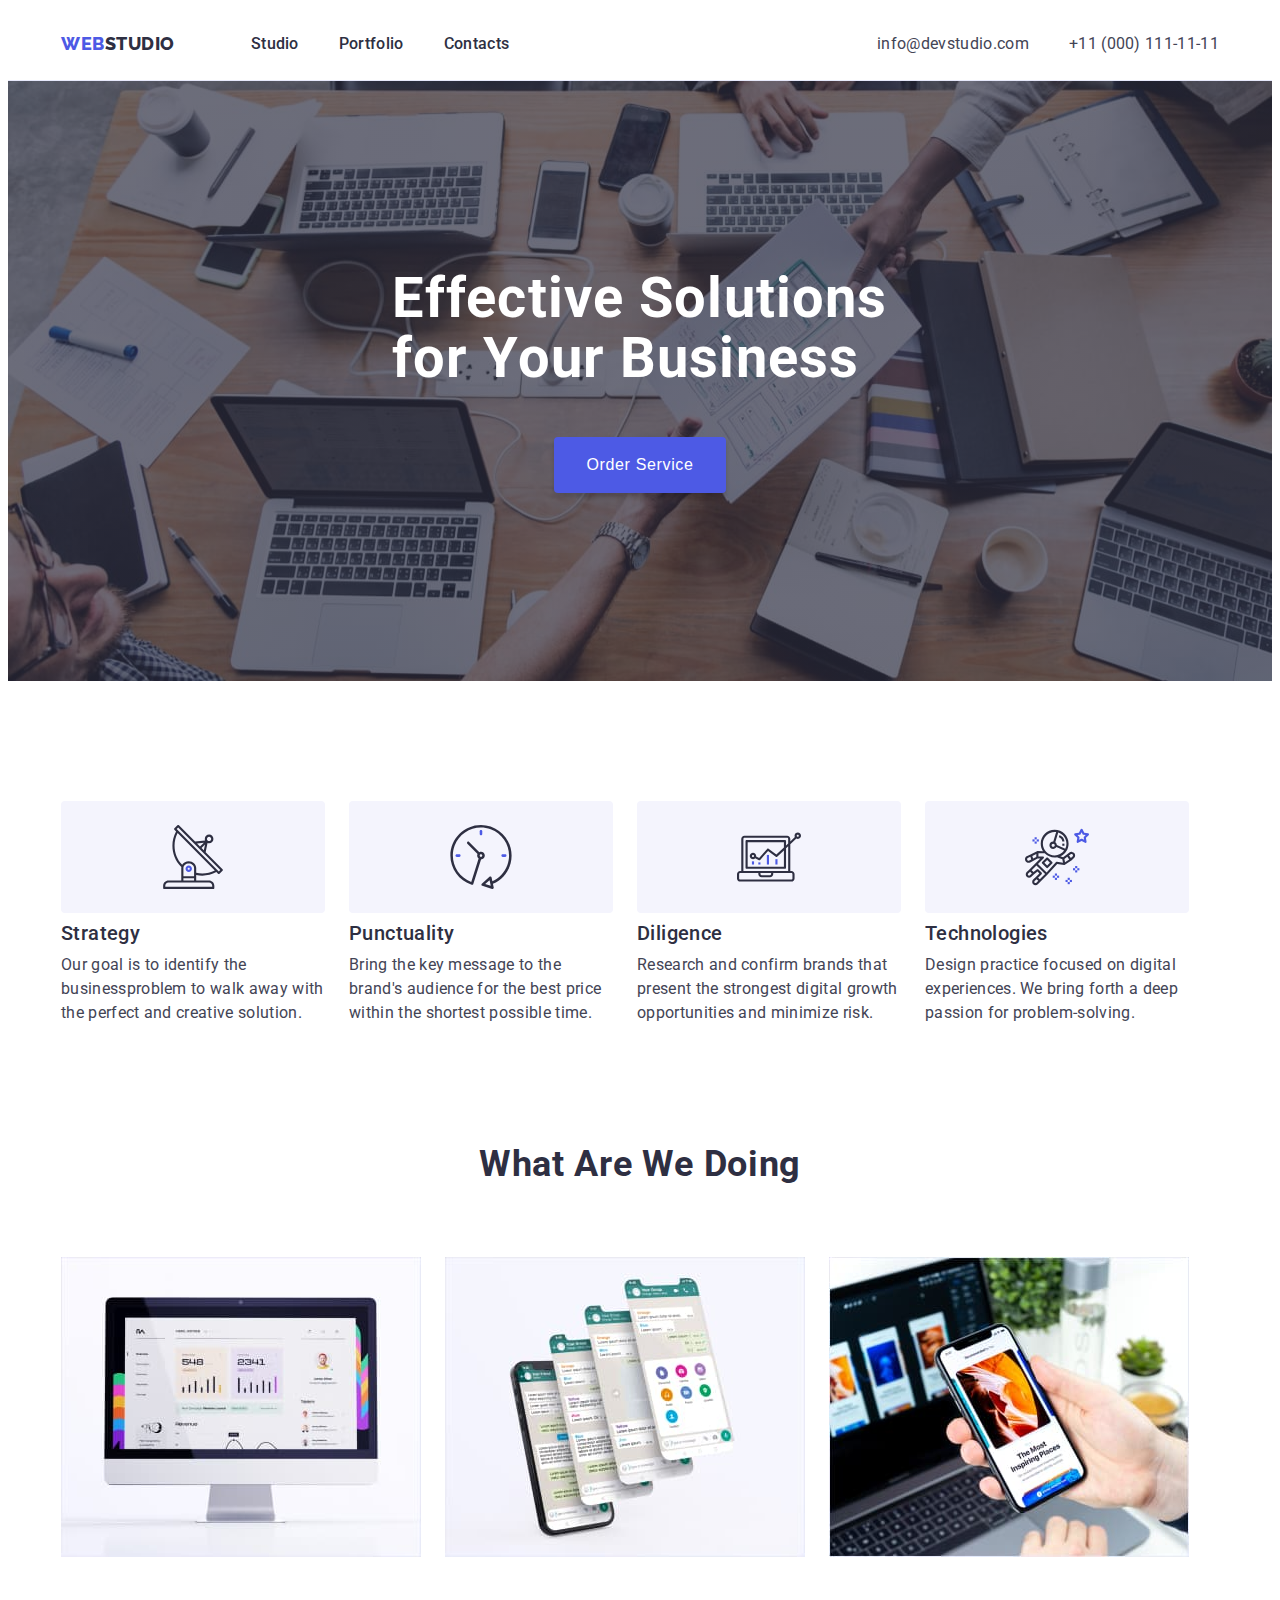
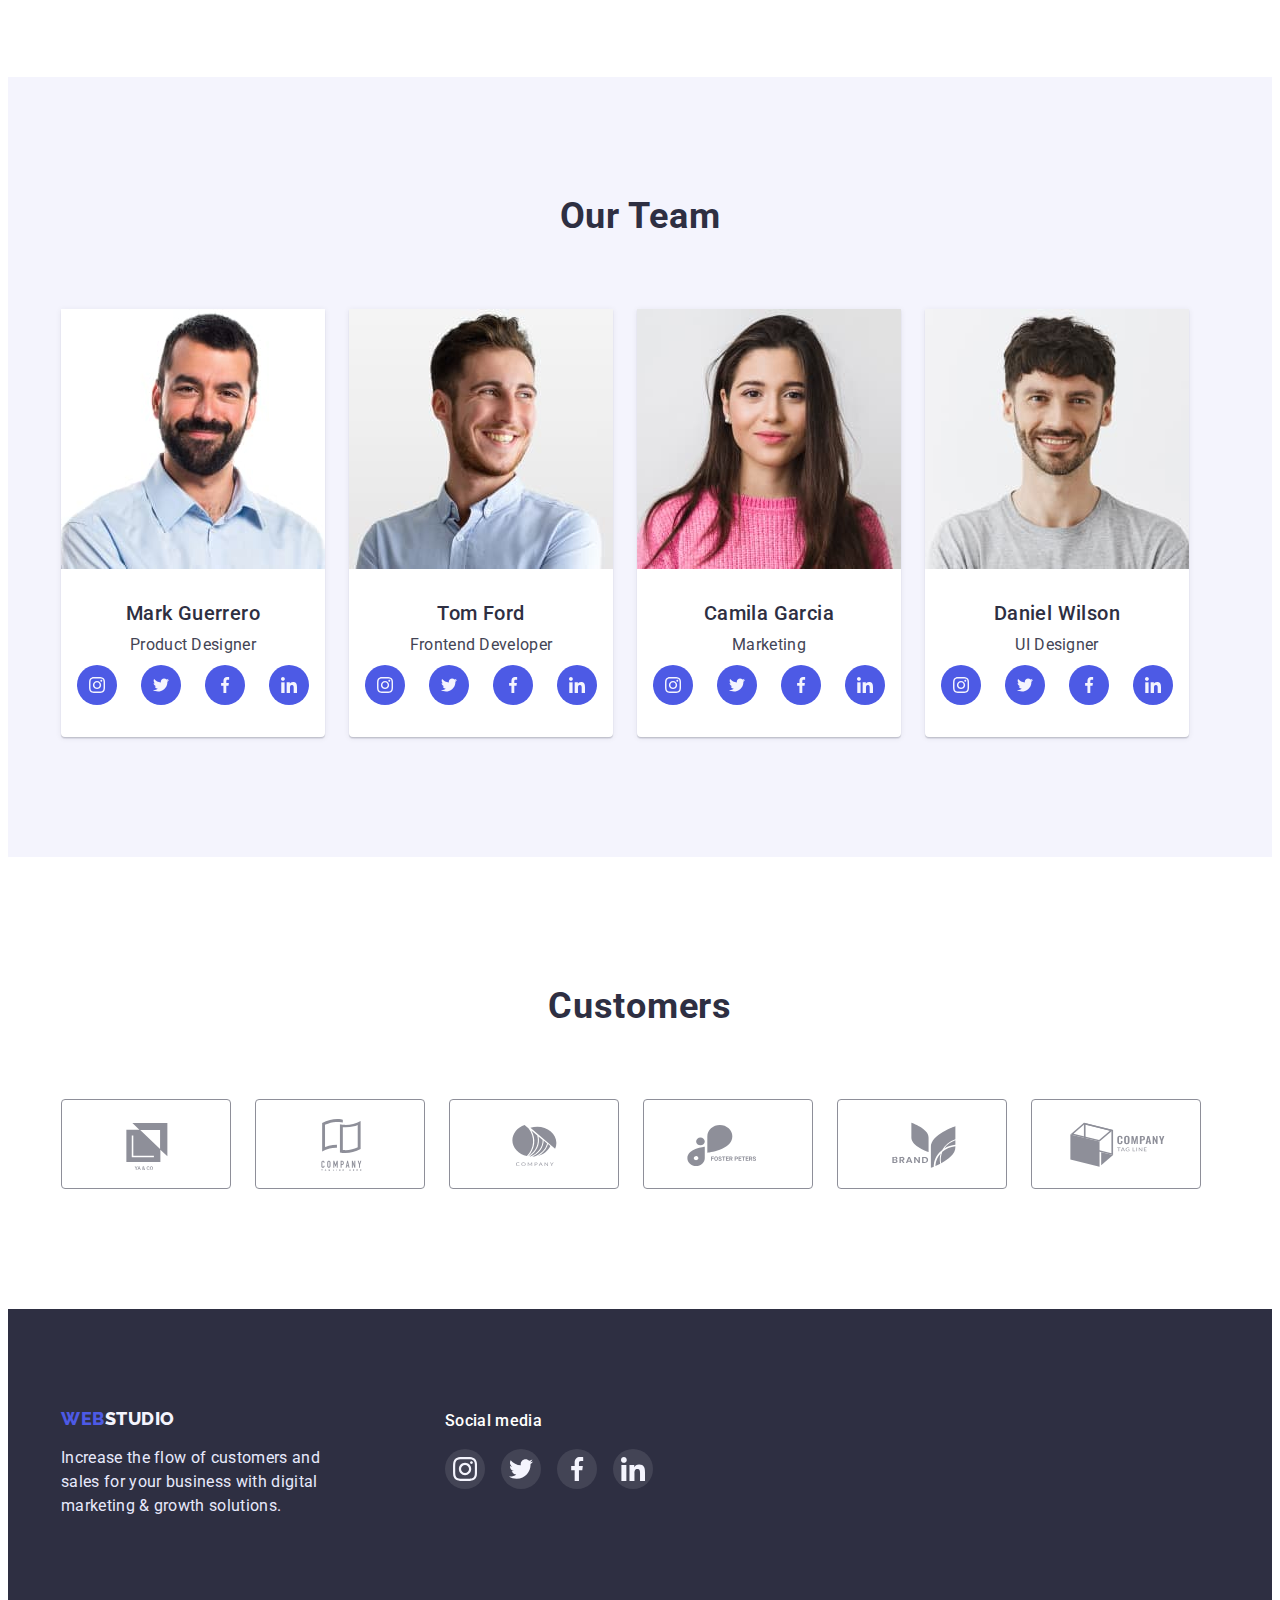
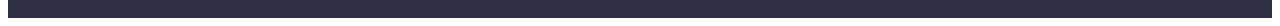
==== commit be36bedd: "update" ====
--- a/index.html
+++ b/index.html
@@ -355,7 +355,7 @@
     </p>
   </div>
   <div class="container-text">
-    <p class="footer-text-text">Social media</p>
+    <p class="footer-title">Social media</p>
     <ul class="footer-list list">
       <li class="footer-list-item">
         <a href="" class="footer-list-link">
--- a/css/styles.css
+++ b/css/styles.css
@@ -93,8 +93,7 @@
 /*============================= HEADER ====================== */
 
 .header {
-    padding-top: 24px;
-    padding-bottom: 24px;
+   
     border-bottom: 1px solid var(--primary-acent-color);
 }
 
@@ -191,6 +190,8 @@
 /*===================== HERO =====================*/
 
 .hero {
+    max-width: 1440px;
+    margin: 0 auto;
     padding-top: 188px;
     padding-bottom: 188px;
     background: var(--primary-text-color);
@@ -217,7 +218,6 @@
     line-height: 1.5;
     letter-spacing: 0.04em;
     display: block;
-    align-items: center;
     margin-left: auto;
     margin-right: auto;
     min-width: 169px;
@@ -378,6 +378,7 @@
     border-radius: 4px;
     color: var(--acent-color);
     background: var(--tertiary-acent-color);
+    cursor: pointer;
 }
 
 .filter-menu {
@@ -400,16 +401,10 @@
     gap: 24px;
 }
 
-.portfolio-box {
-    box-sizing: border-box;
-    width: 360px;
-    height: 420px;
-    left: 540px;
-    top: 288px;
-    background: var(--tertiary-text-color);
-    border: 1px solid var(--tertiary-acent-color);
+.portfolio-item:hover {
     box-shadow: 0px 1px 6px rgba(46, 47, 66, 0.08), 0px 1px 1px rgba(46, 47, 66, 0.16), 0px 2px 1px rgba(46, 47, 66, 0.08);
 }
+
 .portfolio-description {
     background:var(--tertiary-text-color);
     border: 1px solid var(--primary-acent-color);
@@ -453,7 +448,6 @@
 
 .customers-list {
    display: flex;
-    justify-content: center;
     gap: 24px;
 }
 
@@ -461,7 +455,7 @@
     display: flex;
     justify-content: center;
     align-items: center; 
-    width: 160px;
+    width: 168px;
     height: 88px;
     fill:var(--icon-color);
     border: 1px solid var(--icon-color);
@@ -517,17 +511,20 @@
 
 
 .footer-text {
-   margin-right: 120px;
-    margin-top: 16px;
+   margin-top: 16px;
     width: 264px;
     line-height: 1.5;
     letter-spacing: 0.02em;
     color: var(--primary-acent-color);
 }
-.footer-text-text {
+
+.container-logo {
+    margin-right: 120px;
+}
+
+.footer-title {
     margin-bottom: 16px;
     font-weight: 500;
-    font-size: 16px;
     line-height: 1.5;
     letter-spacing: 0.02em;
      color: var(--tertiary-text-color);
@@ -554,4 +551,4 @@
 .footer-list-link:hover,
 .footer-list-link:focus {
     background-color: #31D0AA;
-    b+}